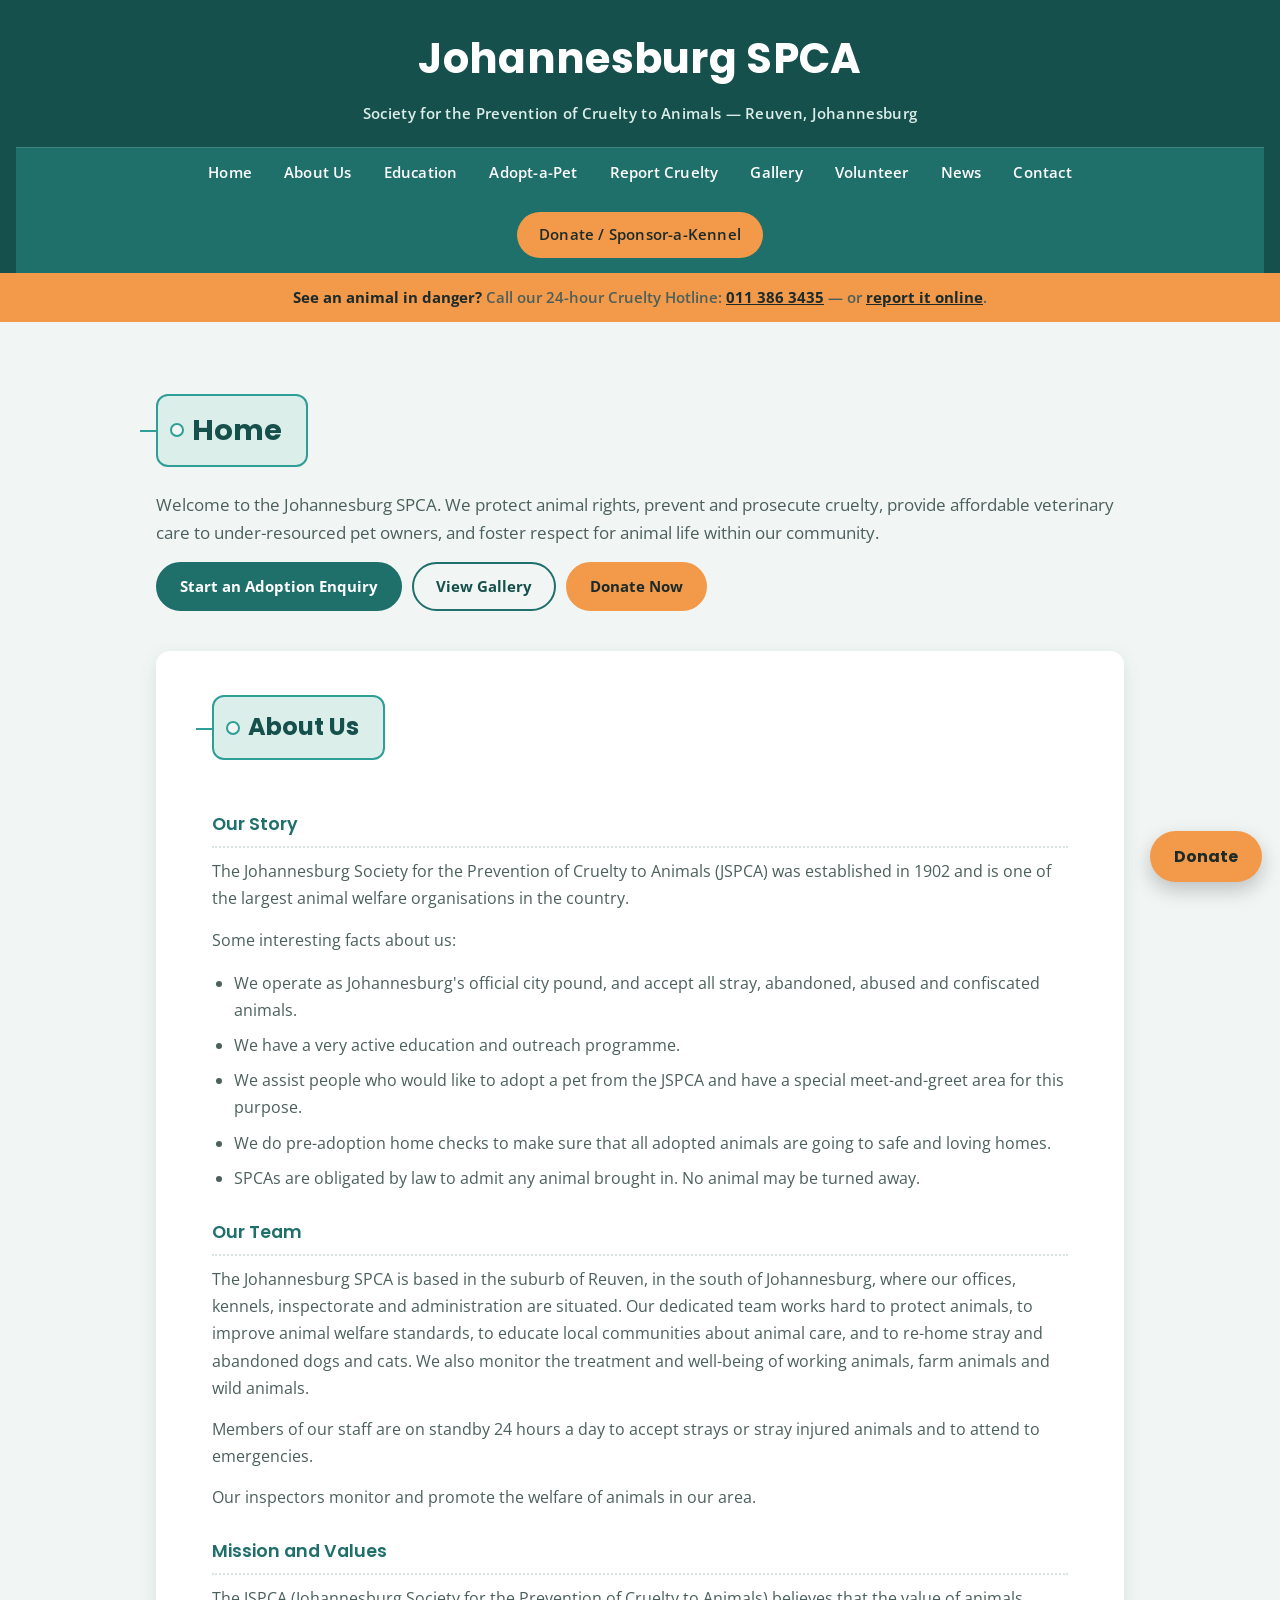
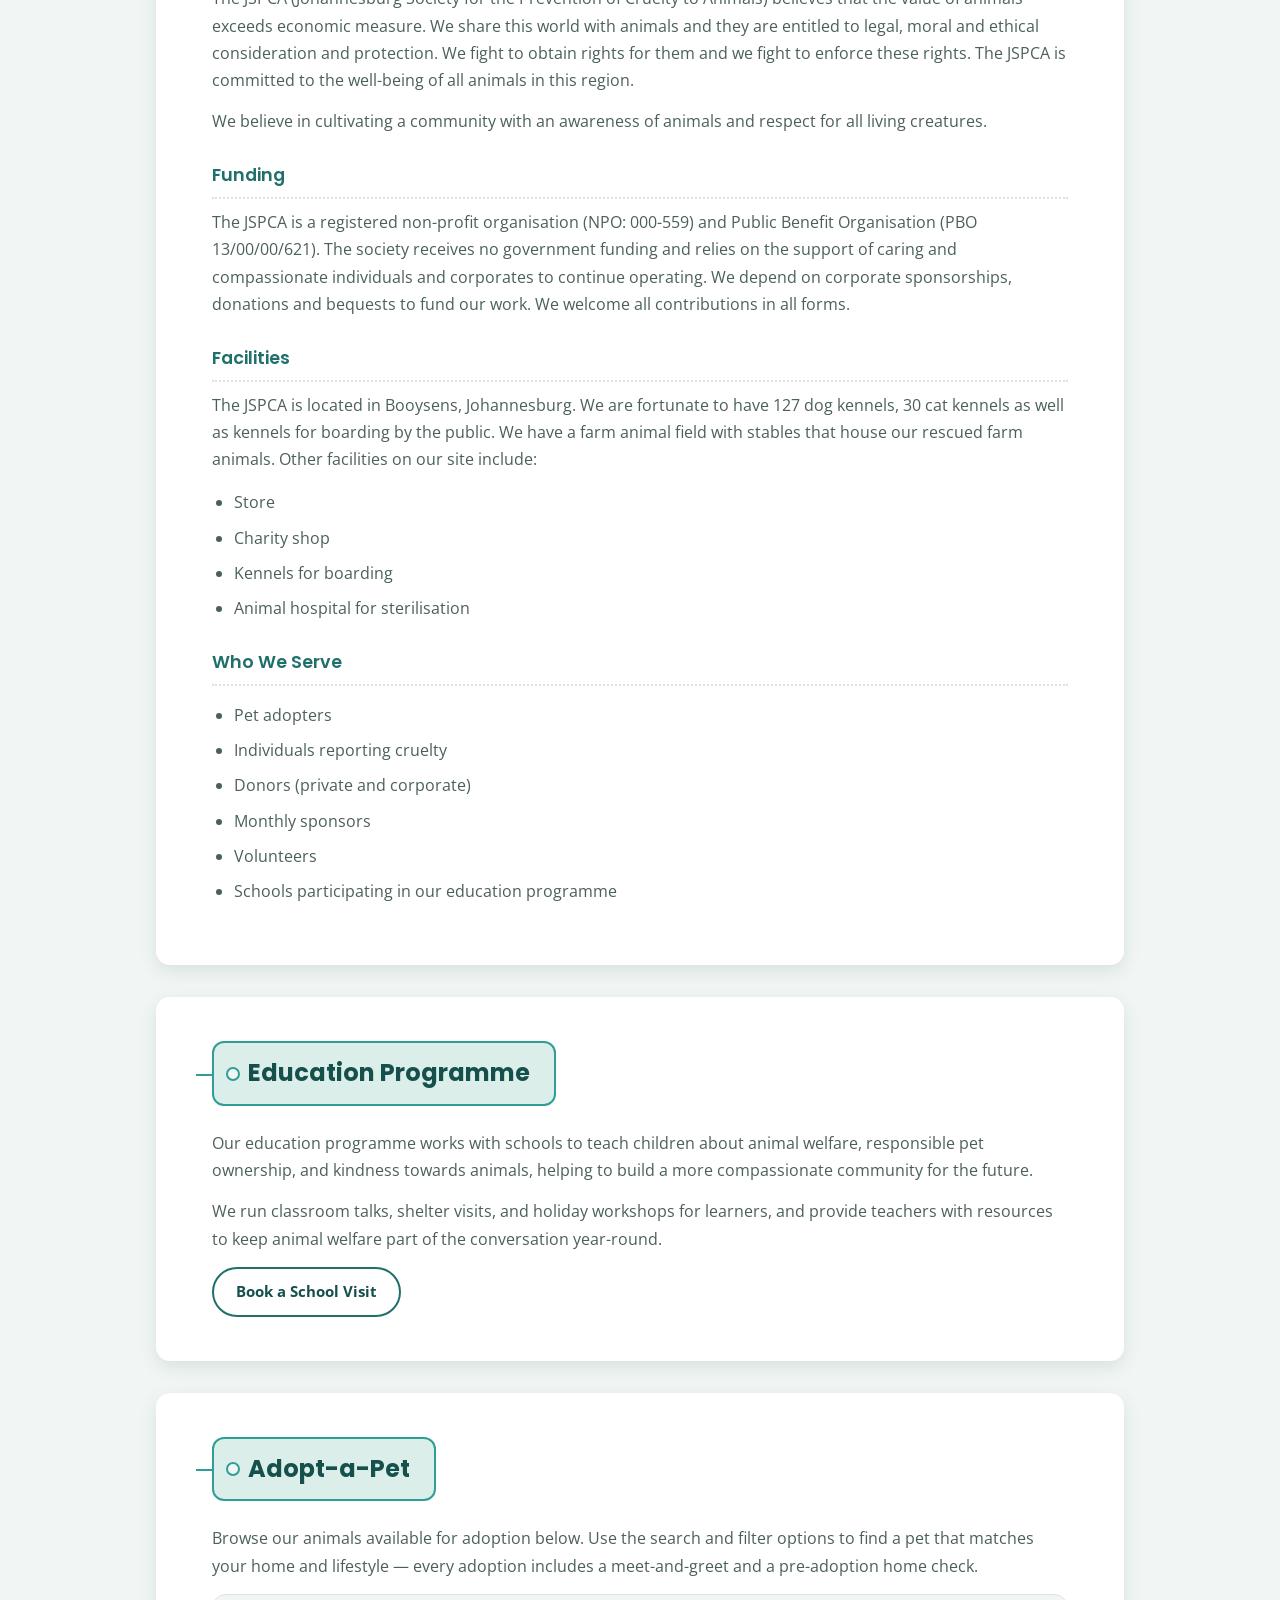
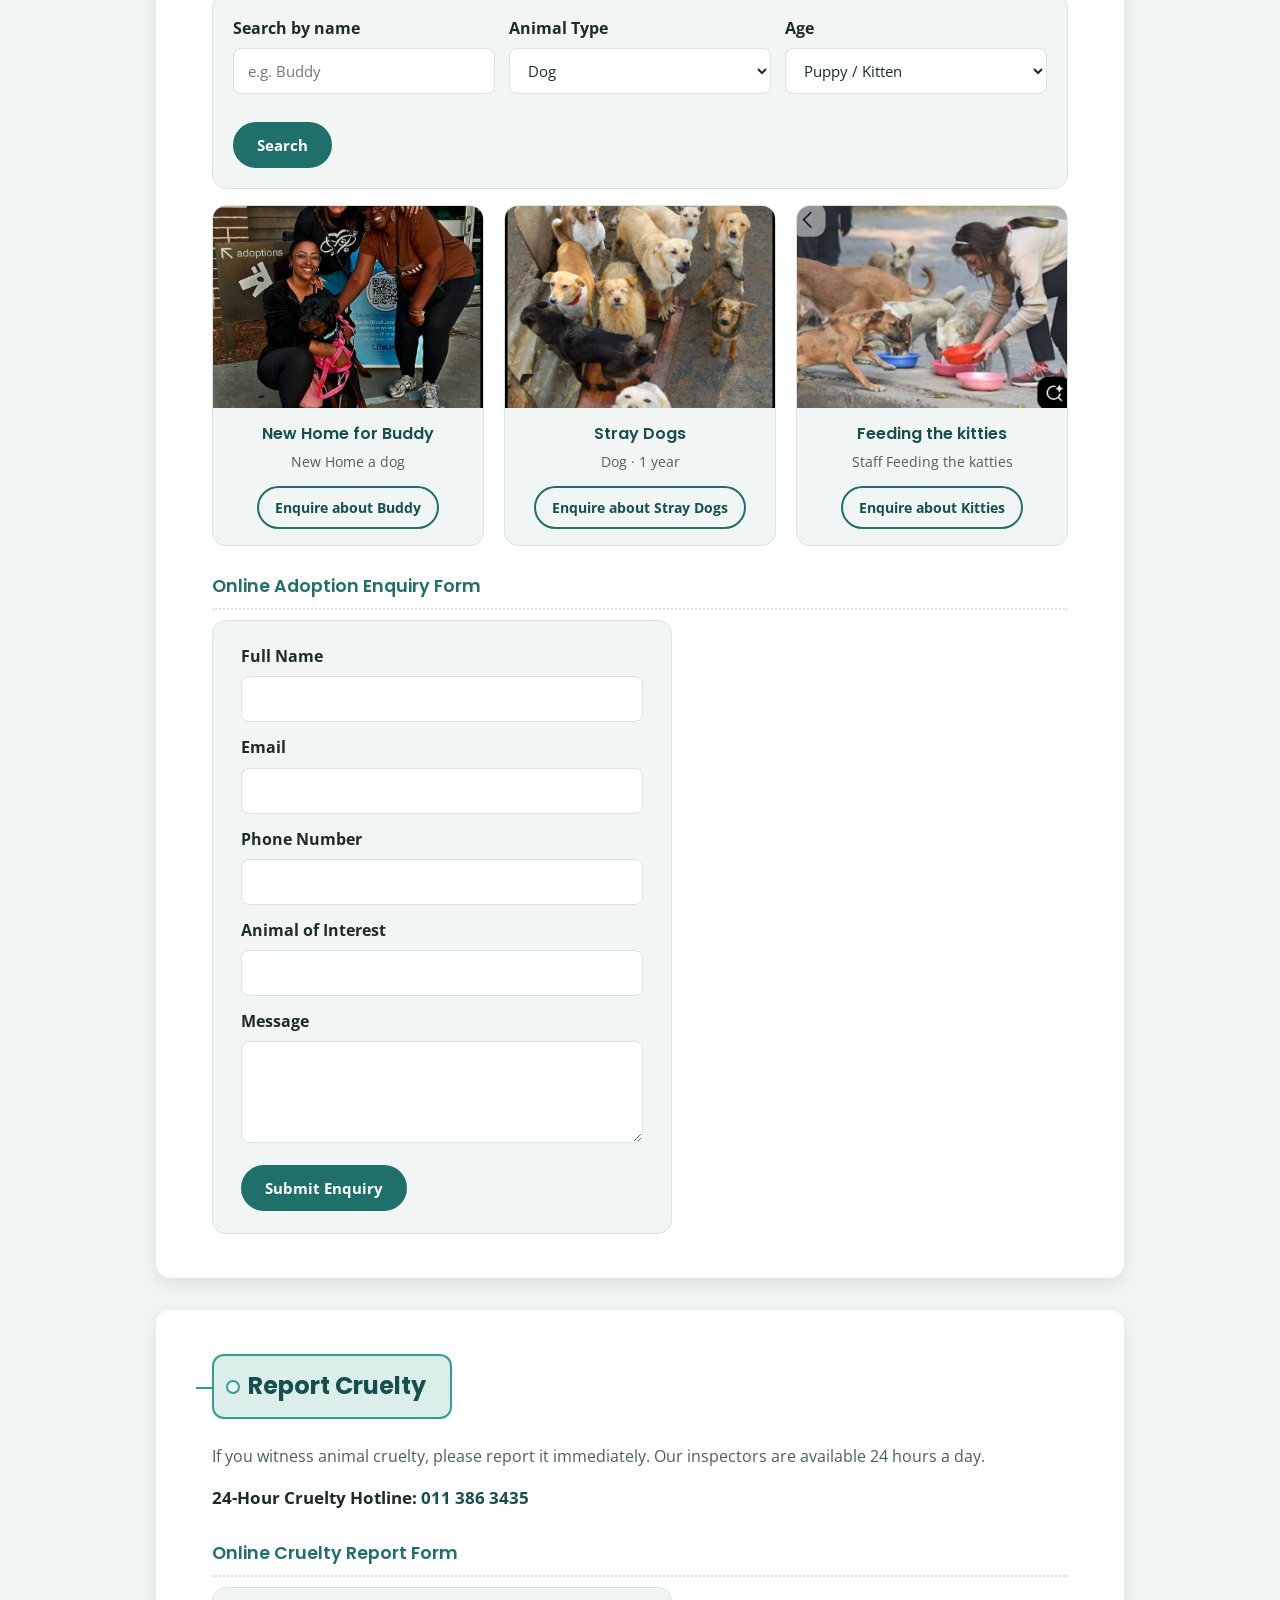
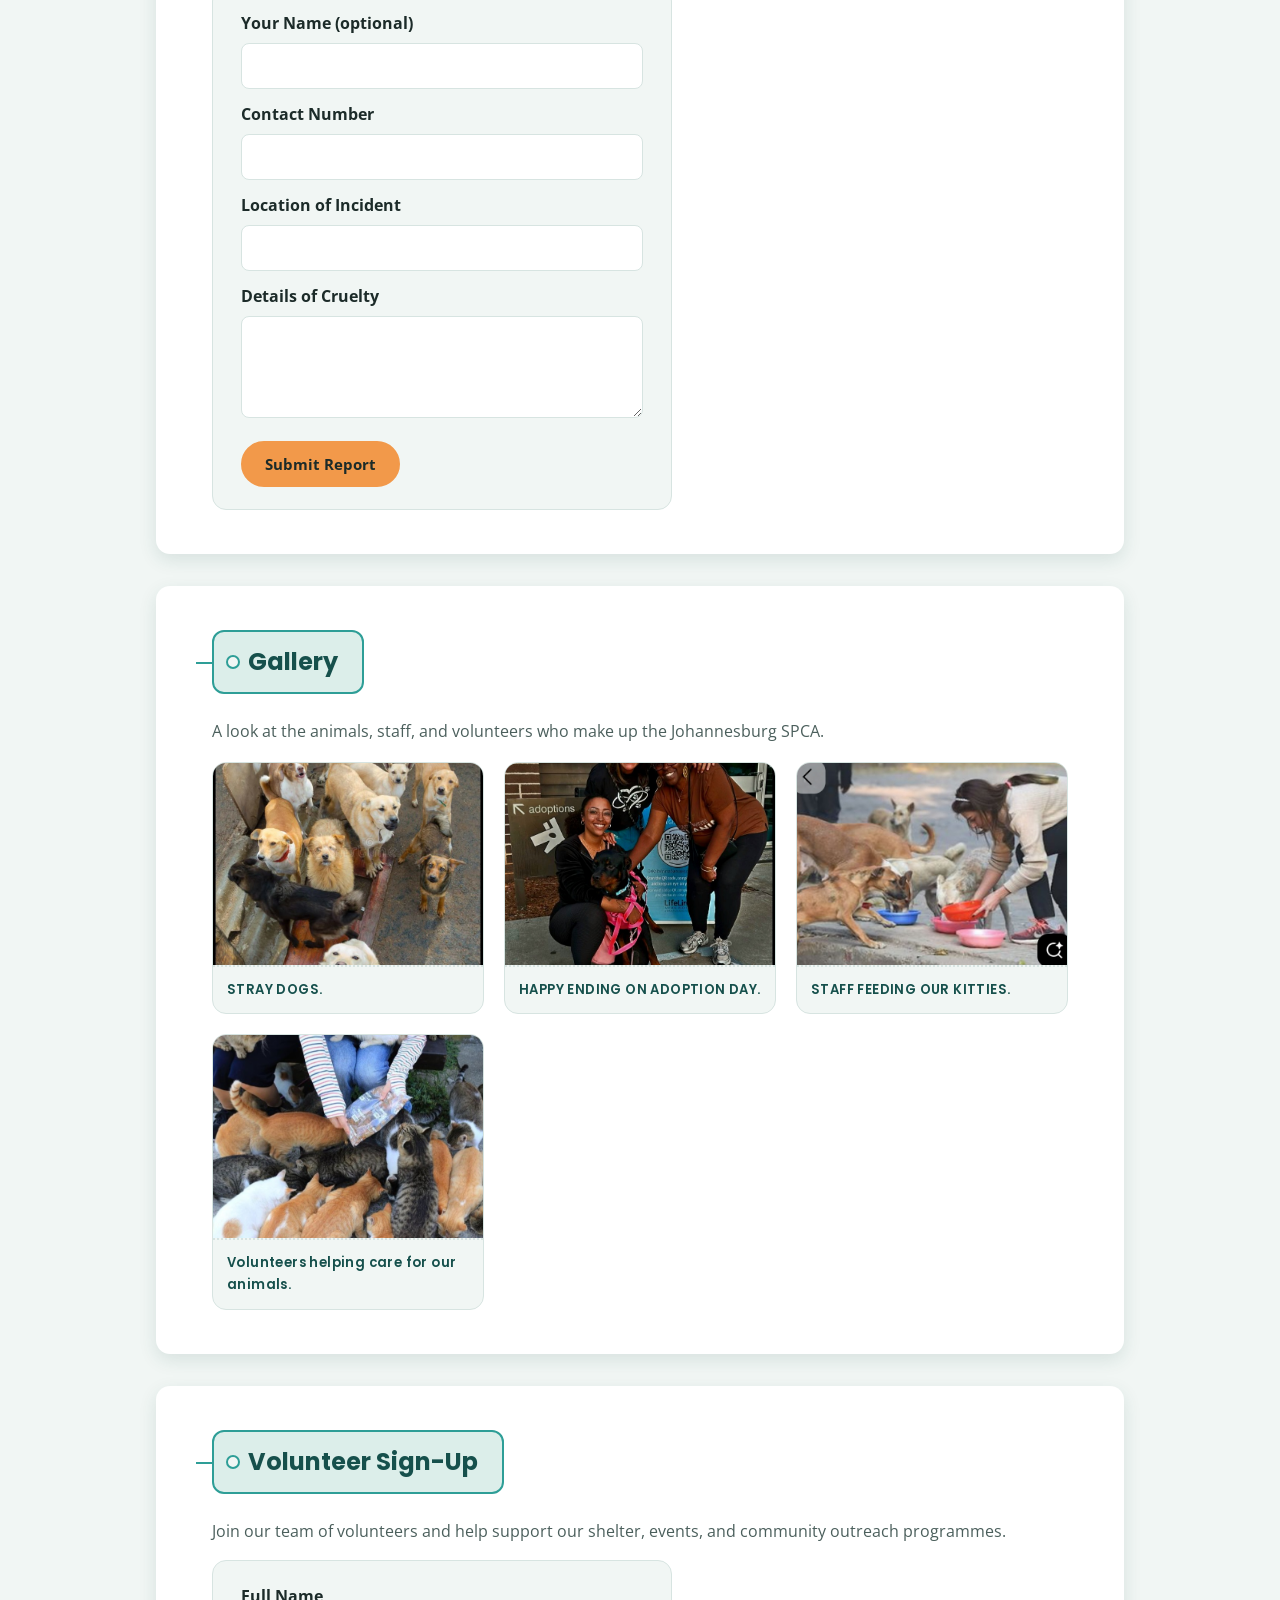
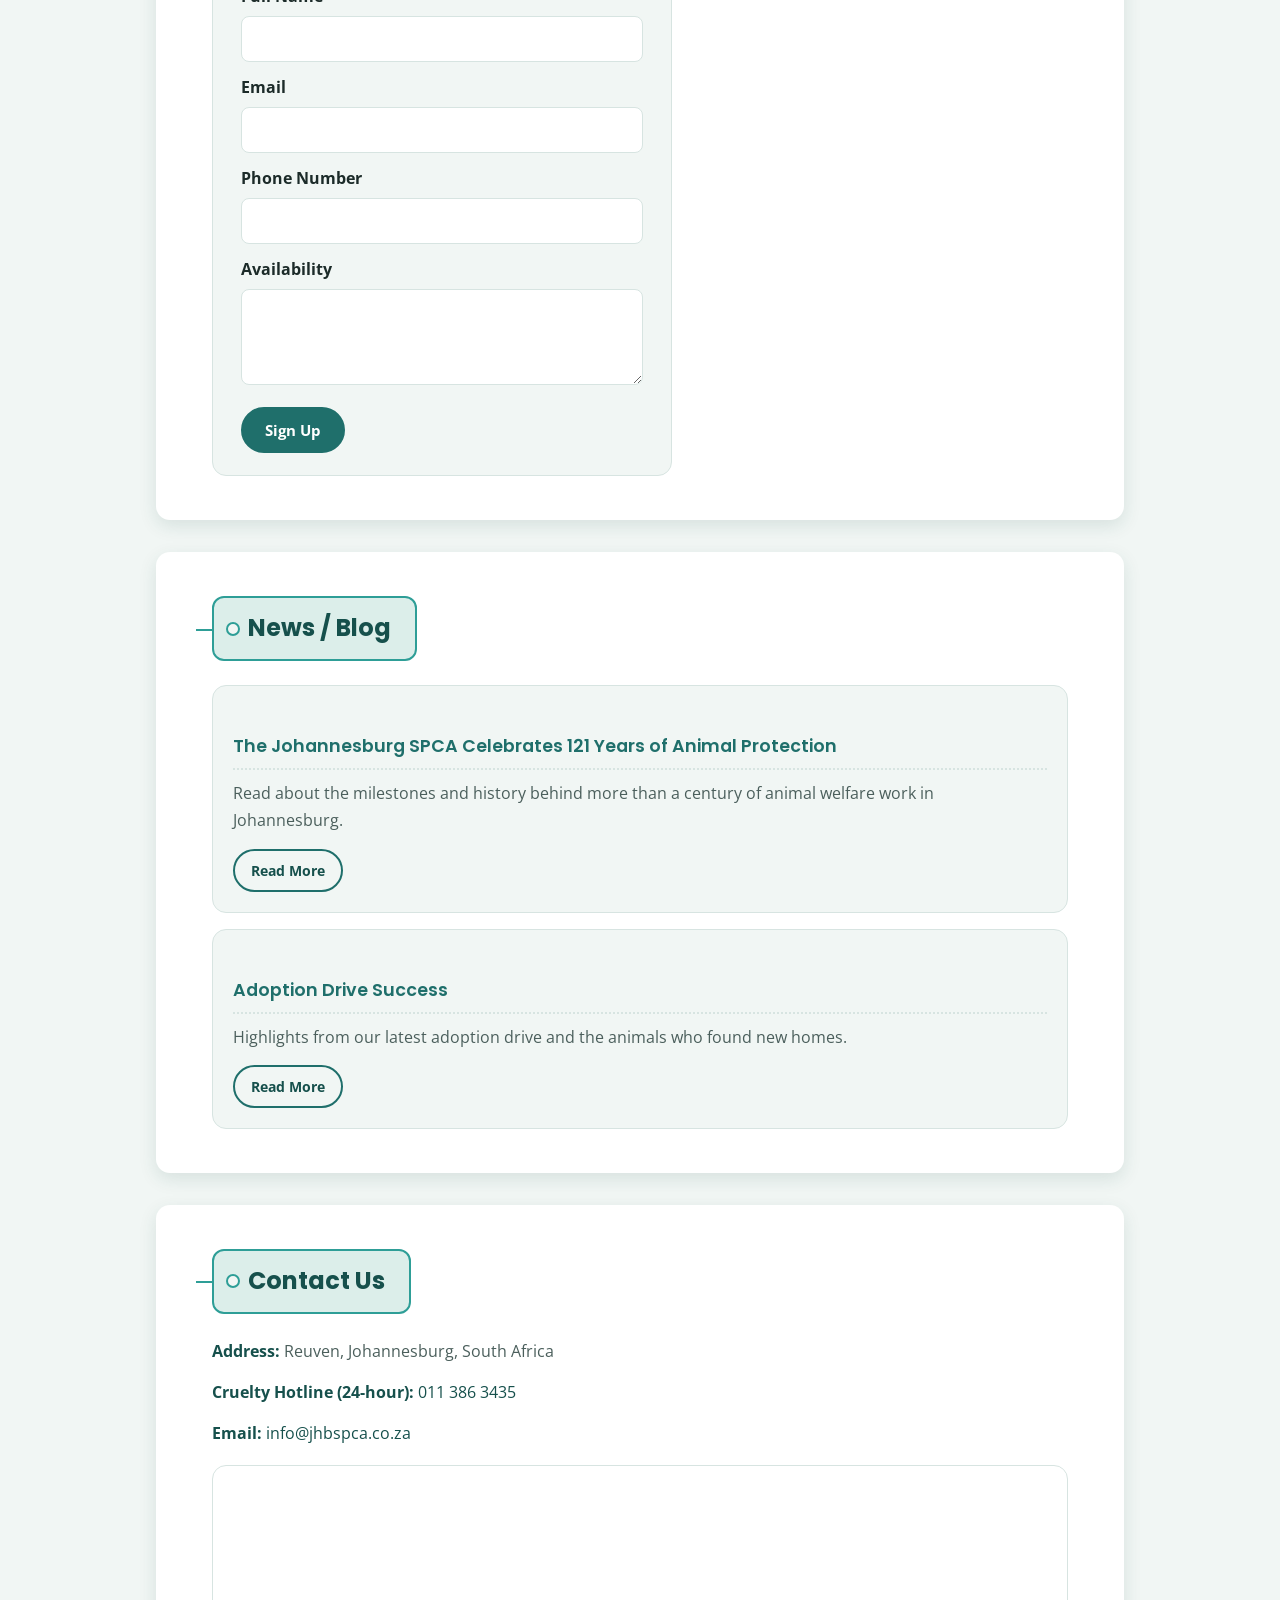
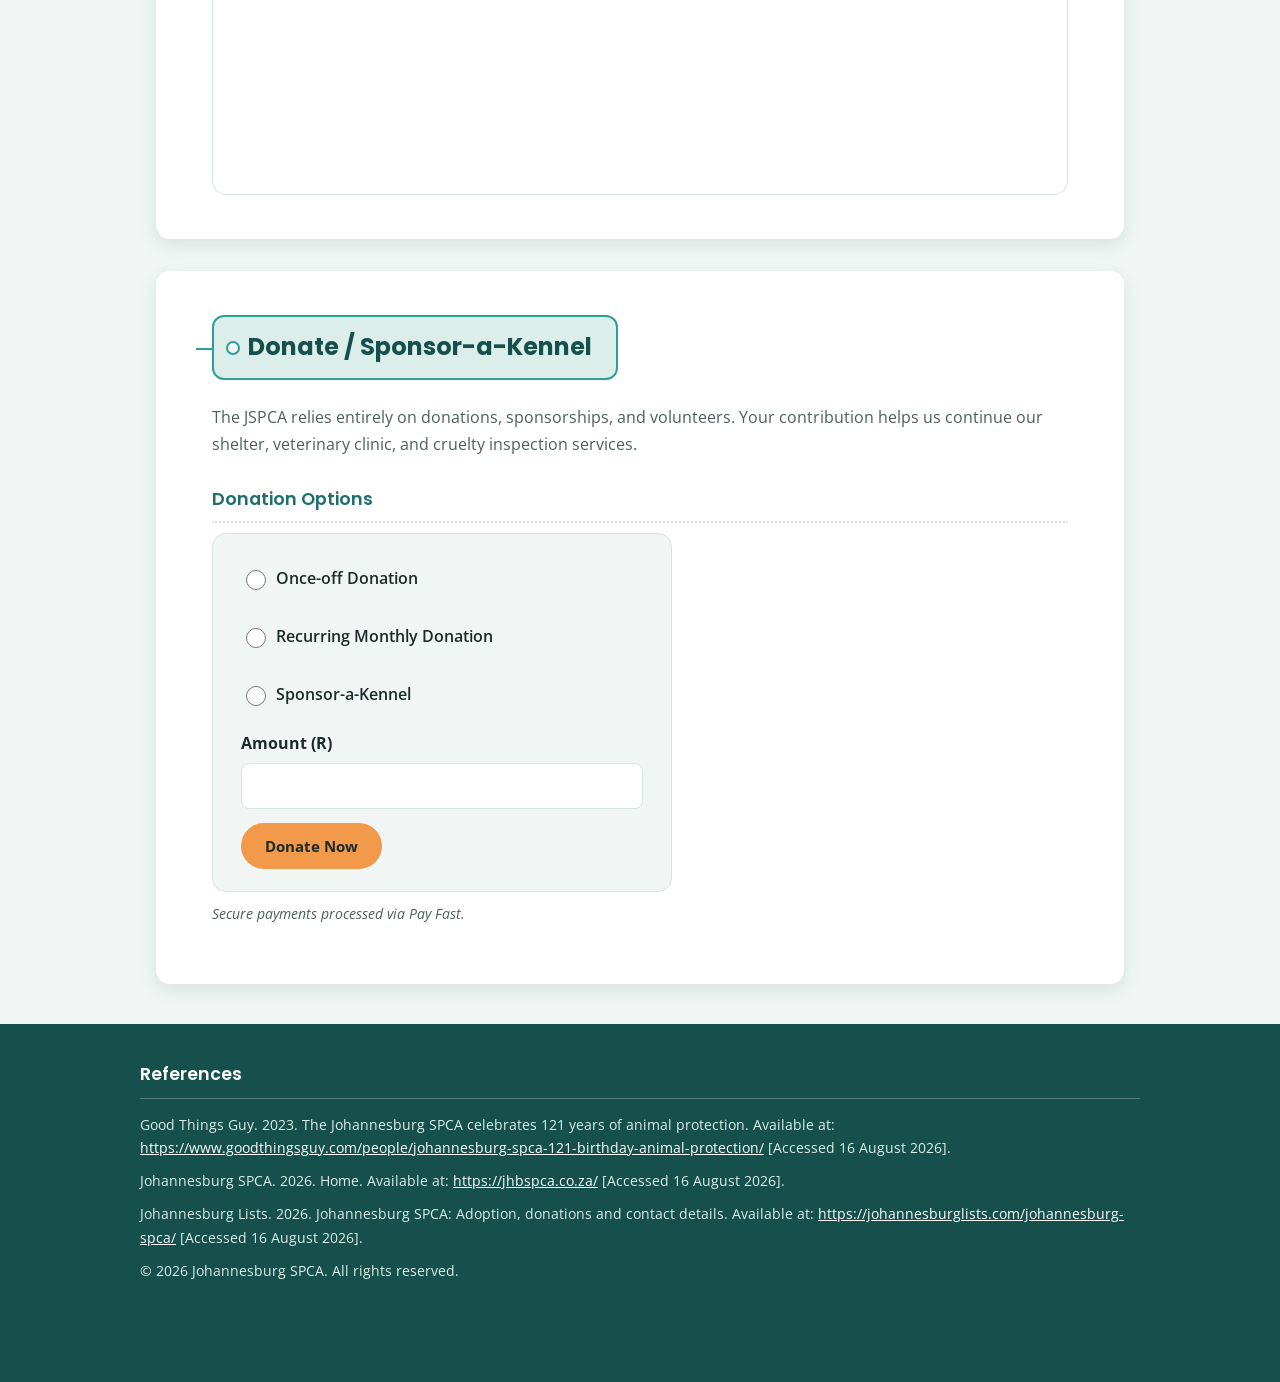
==== index.html @ aca7f090 "Initial commit" ====
<!DOCTYPE html>
<html lang="en">
<head>
<meta charset="UTF-8">
<meta name="viewport" content="width=device-width, initial-scale=1.0">
<link rel="stylesheet" href="style.css">
<title>Johannesburg SPCA</title>
</head>
<body>

<header>
<h1>Johannesburg SPCA</h1>
<p>Society for the Prevention of Cruelty to Animals — Reuven, Johannesburg</p>
<nav>
<ul>
<li><a href="#home">Home</a></li>
<li><a href="#about">About Us</a></li>
<li><a href="#education">Education</a></li>
<li><a href="#adopt">Adopt-a-Pet</a></li>
<li><a href="#cruelty">Report Cruelty</a></li>
<li><a href="#gallery">Gallery</a></li>
<li><a href="#volunteer">Volunteer</a></li>
<li><a href="#news">News</a></li>
<li><a href="#contact">Contact</a></li>
<li><a href="#donate">Donate / Sponsor-a-Kennel</a></li>
</ul>
</nav>
</header>

<!-- Cruelty report is kept visible above the fold, per the design brief -->
 
<div class="cruelty-banner">
<p><strong>See an animal in danger?</strong> Call our 24-hour Cruelty Hotline:
<a href="tel:0113863435">011 386 3435</a> — or <a href="#cruelty">report it online</a>.</p>
</div>

<main>

<section id="home">
<h2>Home</h2>
<p>Welcome to the Johannesburg SPCA. We protect animal rights, prevent and prosecute cruelty,
provide affordable veterinary care to under-resourced pet owners, and foster respect for
animal life within our community.</p>
<div class="button-row">
<a class="btn btn-primary" href="#adopt-form">Start an Adoption Enquiry</a>
<a class="btn" href="#gallery">View Gallery</a>
<a class="btn btn-orange" href="#donate">Donate Now</a>
</div>
</section>

<section id="about">
<h2>About Us</h2>

<h3>Our Story</h3>
<p>The Johannesburg Society for the Prevention of Cruelty to Animals (JSPCA) was established
in 1902 and is one of the largest animal welfare organisations in the country.</p>

<p>Some interesting facts about us:</p>
<ul>
<li>We operate as Johannesburg's official city pound, and accept all stray, abandoned,
abused and confiscated animals.</li>
<li>We have a very active education and outreach programme.</li>
<li>We assist people who would like to adopt a pet from the JSPCA and have a special
meet-and-greet area for this purpose.</li>
<li>We do pre-adoption home checks to make sure that all adopted animals are going to
safe and loving homes.</li>
<li>SPCAs are obligated by law to admit any animal brought in. No animal may be turned away.</li>
</ul>

<h3>Our Team</h3>
<p>The Johannesburg SPCA is based in the suburb of Reuven, in the south of Johannesburg,
where our offices, kennels, inspectorate and administration are situated. Our dedicated
team works hard to protect animals, to improve animal welfare standards, to educate local
communities about animal care, and to re-home stray and abandoned dogs and cats. We also
monitor the treatment and well-being of working animals, farm animals and wild animals.</p>

<p>Members of our staff are on standby 24 hours a day to accept strays or stray injured
animals and to attend to emergencies.</p>

<p>Our inspectors monitor and promote the welfare of animals in our area.</p>

<h3>Mission and Values</h3>
<p>The JSPCA (Johannesburg Society for the Prevention of Cruelty to Animals) believes that
the value of animals exceeds economic measure. We share this world with animals and they
are entitled to legal, moral and ethical consideration and protection. We fight to obtain
rights for them and we fight to enforce these rights. The JSPCA is committed to the
well-being of all animals in this region.</p>

<p>We believe in cultivating a community with an awareness of animals and respect for all
living creatures.</p>

<h3>Funding</h3>
<p>The JSPCA is a registered non-profit organisation (NPO: 000-559) and Public Benefit
Organisation (PBO 13/00/00/621). The society receives no government funding and relies on
the support of caring and compassionate individuals and corporates to continue operating.
We depend on corporate sponsorships, donations and bequests to fund our work. We welcome
all contributions in all forms.</p>

<h3>Facilities</h3>
<p>The JSPCA is located in Booysens, Johannesburg. We are fortunate to have 127 dog kennels,
30 cat kennels as well as kennels for boarding by the public. We have a farm animal field
with stables that house our rescued farm animals. Other facilities on our site include:</p>
<ul>
<li>Store</li>
<li>Charity shop</li>
<li>Kennels for boarding</li>
<li>Animal hospital for sterilisation</li>
</ul>

<h3>Who We Serve</h3>
<ul>
<li>Pet adopters</li>
<li>Individuals reporting cruelty</li>
<li>Donors (private and corporate)</li>
<li>Monthly sponsors</li>
<li>Volunteers</li>
<li>Schools participating in our education programme</li>
</ul>
</section>

<section id="education">
<h2>Education Programme</h2>
<p>Our education programme works with schools to teach children about animal welfare,
responsible pet ownership, and kindness towards animals, helping to build a more
compassionate community for the future.</p>
<p>We run classroom talks, shelter visits, and holiday workshops for learners, and provide
teachers with resources to keep animal welfare part of the conversation year-round.</p>
<a class="btn" href="#contact">Book a School Visit</a>
</section>

<section id="adopt">
<h2>Adopt-a-Pet</h2>
<p>Browse our animals available for adoption below. Use the search and filter options to
find a pet that matches your home and lifestyle — every adoption includes a meet-and-greet
and a pre-adoption home check.</p>

<form class="filter-form">
<div class="field-row">
<div>
<label for="search">Search by name</label>
<input type="text" id="search" name="search" placeholder="e.g. Buddy">
</div>
<div>
<label for="type">Animal Type</label>
<select id="type" name="type">
<option value="dog">Dog</option>
<option value="cat">Cat</option>
<option value="other">Other</option>
</select>
</div>
<div>
<label for="age">Age</label>
<select id="age" name="age">
<option value="puppy_kitten">Puppy / Kitten</option>
<option value="young">Young</option>
<option value="adult">Adult</option>
<option value="senior">Senior</option>
</select>
</div>
</div>
<button type="submit" class="btn btn-primary">Search</button>
</form>

<div class="adopt-grid">
<div class="adopt-card">
<img src="JOHANNESBURG SPCA/gallery-2.jpg" alt="Buddy, a dog available for adoption" loading="lazy">
<h4>New Home for Buddy</h4>
<p>New Home a dog</p>
<a class="btn btn-small" href="#adopt-form">Enquire about Buddy</a>
</div>
<div class="adopt-card">
<img src="JOHANNESBURG SPCA/gallery-1.jpg" alt="Whiskers, a cat available for adoption" loading="lazy">
<h4>Stray Dogs</h4>
<p>Dog · 1 year</p>
<a class="btn btn-small" href="#adopt-form">Enquire about Stray Dogs</a>
</div>
<div class="adopt-card">
<img src="JOHANNESBURG SPCA/gallery-3.jpg" alt="Rex, a dog available for adoption" loading="lazy">
<h4>Feeding the kitties</h4>
<p>Staff Feeding the katties</p>
<a class="btn btn-small" href="#adopt-form">Enquire about Kitties</a>
</div>
</div>

<h3 id="adopt-form">Online Adoption Enquiry Form</h3>
<form>
<label for="fullname">Full Name</label>
<input type="text" id="fullname" name="fullname">

<label for="email">Email</label>
<input type="email" id="email" name="email">

<label for="phone">Phone Number</label>
<input type="tel" id="phone" name="phone">

<label for="animal">Animal of Interest</label>
<input type="text" id="animal" name="animal">

<label for="message">Message</label>
<textarea id="message" name="message" rows="4"></textarea>

<button type="submit" class="btn btn-primary">Submit Enquiry</button>
</form>
</section>

<section id="cruelty">
<h2>Report Cruelty</h2>
<p>If you witness animal cruelty, please report it immediately. Our inspectors are
available 24 hours a day.</p>
<p class="hotline"><strong>24-Hour Cruelty Hotline:</strong> <a href="tel:0113863435">011 386 3435</a></p>

<h3>Online Cruelty Report Form</h3>
<form>
<label for="rname">Your Name (optional)</label>
<input type="text" id="rname" name="rname">

<label for="rcontact">Contact Number</label>
<input type="tel" id="rcontact" name="rcontact">

<label for="rlocation">Location of Incident</label>
<input type="text" id="rlocation" name="rlocation">

<label for="rdetails">Details of Cruelty</label>
<textarea id="rdetails" name="rdetails" rows="4"></textarea>

<button type="submit" class="btn btn-orange">Submit Report</button>
</form>
</section>

<section id="gallery">
<h2>Gallery</h2>
<p>A look at the animals, staff, and volunteers who make up the Johannesburg SPCA.</p>

<div class="gallery-grid">
<figure>
<img src="JOHANNESBURG SPCA/gallery-1.jpg" alt="Dog resting in a JSPCA kennel" loading="lazy">
<figcaption>STRAY DOGS.</figcaption>
</figure>

<figure>
<img src="JOHANNESBURG SPCA/gallery-2.jpg" alt="Cat being examined by a JSPCA veterinarian" loading="lazy">
<figcaption>HAPPY ENDING ON ADOPTION DAY.</figcaption>
</figure>

<figure>
<img src="JOHANNESBURG SPCA/gallery-3.jpg" alt="JSPCA inspector on a cruelty response call" loading="lazy">
<figcaption>STAFF FEEDING OUR KITTIES.</figcaption>
</figure>

<figure>
<img src="JOHANNESBURG SPCA/gallery-4.jpg" alt="Volunteers feeding animals at the shelter" loading="lazy">
<figcaption>Volunteers helping care for our animals.</figcaption>
</figure>
</div>
</section>

<section id="volunteer">
<h2>Volunteer Sign-Up</h2>
<p>Join our team of volunteers and help support our shelter, events, and community
outreach programmes.</p>
<form>
<label for="vname">Full Name</label>
<input type="text" id="vname" name="vname">

<label for="vemail">Email</label>
<input type="email" id="vemail" name="vemail">

<label for="vphone">Phone Number</label>
<input type="tel" id="vphone" name="vphone">

<label for="vavailability">Availability</label>
<textarea id="vavailability" name="vavailability" rows="3"></textarea>

<button type="submit" class="btn btn-primary">Sign Up</button>
</form>
</section>

<section id="news">
<h2>News / Blog</h2>
<article class="news-card">
<h3>The Johannesburg SPCA Celebrates 121 Years of Animal Protection</h3>
<p>Read about the milestones and history behind more than a century of animal
welfare work in Johannesburg.</p>
<a class="btn btn-small" href="#">Read More</a>
</article>
<article class="news-card">
<h3>Adoption Drive Success</h3>
<p>Highlights from our latest adoption drive and the animals who found new homes.</p>
<a class="btn btn-small" href="#">Read More</a>
</article>
</section>

<section id="contact">
<h2>Contact Us</h2>
<p><strong>Address:</strong> Reuven, Johannesburg, South Africa</p>
<p><strong>Cruelty Hotline (24-hour):</strong> <a href="tel:0113863435">011 386 3435</a></p>
<p><strong>Email:</strong> <a href="mailto:info@jhbspca.co.za">info@jhbspca.co.za</a></p>

<div class="map-wrap">
<iframe
src="https://www.google.com/maps?q=Johannesburg+SPCA,+Reuven,+Johannesburg&output=embed"
width="100%"
height="320"
style="border:0"
allowfullscreen
loading="lazy">
</iframe>
</div>
</section>

<section id="donate">
<h2>Donate / Sponsor-a-Kennel</h2>
<p>The JSPCA relies entirely on donations, sponsorships, and volunteers. Your
contribution helps us continue our shelter, veterinary clinic, and cruelty
inspection services.</p>

<h3>Donation Options</h3>
<form>
<label class="radio-label">
<input type="radio" name="donationtype" value="once-off"> Once-off Donation
</label>
<label class="radio-label">
<input type="radio" name="donationtype" value="recurring"> Recurring Monthly Donation
</label>
<label class="radio-label">
<input type="radio" name="donationtype" value="sponsor-kennel"> Sponsor-a-Kennel
</label>

<label for="amount">Amount (R)</label>
<input type="number" id="amount" name="amount">

<button type="submit" class="btn btn-orange">Donate Now</button>
</form>
<p><em>Secure payments processed via Pay Fast.</em></p>
</section>

</main>

<!-- Sticky floating donate button, always reachable while scrolling -->

<a href="#donate" class="donate-float">Donate</a>

<footer>
<h3>References</h3>
<p>Good Things Guy. 2023. The Johannesburg SPCA celebrates 121 years of animal protection.
Available at:
<a href="https://www.goodthingsguy.com/people/johannesburg-spca-121-birthday-animal-protection/">
https://www.goodthingsguy.com/people/johannesburg-spca-121-birthday-animal-protection/</a>
[Accessed 16 August 2026].</p>

<p>Johannesburg SPCA. 2026. Home. Available at:
<a href="https://jhbspca.co.za/">https://jhbspca.co.za/</a>
[Accessed 16 August 2026].</p>

<p>Johannesburg Lists. 2026. Johannesburg SPCA: Adoption, donations and contact details.
Available at:
<a href="https://johannesburglists.com/johannesburg-spca/">
https://johannesburglists.com/johannesburg-spca/</a>
[Accessed 16 August 2026].</p>

<p>&copy; 2026 Johannesburg SPCA. All rights reserved.</p>
</footer>

</body>
</html>
---- style.css ----
/* ==========================================================================
   Johannesburg SPCA — Stylesheet (v2)
   Brief alignment:
     Colour   — teal/turquoise for trust & calm, soft orange for urgent actions
     Type     — rounded sans-serif (Poppins) headings, clear sans-serif (Open Sans) body
     Layout   — card-based, mobile-first grid, sticky donate button, ample white space
     UX       — large tap targets, cruelty report visible above the fold,
                short path from Home to the adoption enquiry form
   Signature — section headers styled as hanging kennel ID tags
   ========================================================================== */

@import url('https://fonts.googleapis.com/css2?family=Poppins:wght@500;600;700&family=Open+Sans:wght@400;600;700&display=swap');

:root {
  --teal-deep:   #16504C;
  --teal:        #1F6F6B;
  --turquoise:   #2E9E97;
  --teal-tint:   #DCEEEA;
  --mint-bg:     #F1F6F4;
  --card:        #FFFFFF;
  --orange:      #F2994A;
  --orange-dark: #D9782E;
  --ink:         #1C2B29;
  --ink-soft:    #4B5F5C;
  --line:        #D7E4E1;

  --font-display: 'Poppins', 'Segoe UI', sans-serif;
  --font-body:    'Open Sans', 'Segoe UI', sans-serif;

  --radius: 14px;
  --shadow: 0 6px 18px rgba(22, 80, 76, 0.12);
  --tap: 46px; /* minimum comfortable tap target */
}

/* ---------- Reset ---------- */

* { box-sizing: border-box; }
html { scroll-behavior: smooth; }
body {
  margin: 0;
  background: var(--mint-bg);
  color: var(--ink);
  font-family: var(--font-body);
  font-size: 16px;
  line-height: 1.7;
}
img { max-width: 100%; display: block; }
a { color: var(--teal-deep); text-decoration: none; }
a:hover { text-decoration: underline; }
hr { display: none; }

:focus-visible {
  outline: 3px solid var(--orange);
  outline-offset: 2px;
}

@media (prefers-reduced-motion: reduce) {
  html { scroll-behavior: auto; }
  * { animation: none !important; transition: none !important; }
}

/* ---------- Layout shell (mobile-first) ---------- */

main {
  max-width: 1000px;
  margin: 0 auto;
  padding: 0 16px;
}

section {
  background: var(--card);
  border-radius: var(--radius);
  box-shadow: var(--shadow);
  padding: 36px 20px;
  margin: 24px 0;
}

@media (min-width: 640px) {
  section { padding: 44px clamp(24px, 5vw, 56px); margin: 32px 0; }
}

#home { background: transparent; box-shadow: none; padding: 40px 0 8px; }

/* ---------- Header & sticky nav ---------- */

header {
  background: var(--teal-deep);
  color: #fff;
  padding: 24px 16px 0;
  text-align: center;
}
header h1 {
  font-family: var(--font-display);
  font-weight: 700;
  font-size: clamp(1.6rem, 5vw, 2.6rem);
  margin: 0 0 6px;
  letter-spacing: 0.3px;
}
header > p {
  margin: 0 0 20px;
  color: var(--teal-tint);
  font-weight: 600;
  letter-spacing: 0.3px;
  font-size: 0.95rem;
}

nav {
  position: sticky;
  top: 0;
  z-index: 30;
  background: var(--teal);
  border-top: 1px solid rgba(255,255,255,0.15);
}
nav ul {
  list-style: none;
  margin: 0 auto;
  padding: 0;
  max-width: 1100px;
  display: flex;
  flex-wrap: wrap;
  justify-content: center;
}
nav a {
  display: flex;
  align-items: center;
  min-height: var(--tap);
  color: #fff;
  padding: 12px 16px;
  font-weight: 600;
  font-size: 0.92rem;
  letter-spacing: 0.2px;
}
nav a:hover { background: rgba(255,255,255,0.12); text-decoration: none; }

/* pull Donate out as the sticky call-to-action in the nav */

nav a[href="#donate"] {
  background: var(--orange);
  color: var(--ink);
  border-radius: 999px;
  margin: 7px 6px;
  padding: 10px 22px;
}
nav a[href="#donate"]:hover { background: var(--orange-dark); }

/* ---------- Cruelty banner — kept above the fold ---------- */

.cruelty-banner {
  background: var(--orange);
  color: var(--ink);
  text-align: center;
  padding: 12px 16px;
}
.cruelty-banner p { margin: 0; font-weight: 600; font-size: 0.92rem; }
.cruelty-banner a { color: var(--ink); text-decoration: underline; font-weight: 700; }

/* ---------- Kennel-tag section headers (signature element) ---------- */

h2 {
  font-family: var(--font-display);
  font-weight: 700;
  font-size: 1.5rem;
  color: var(--teal-deep);
  position: relative;
  display: inline-block;
  background: var(--teal-tint);
  border: 2px solid var(--turquoise);
  border-radius: 12px;
  padding: 10px 24px 10px 34px;
  margin: 0 0 24px;
}
h2::before {
  content: "";
  position: absolute;
  left: 12px;
  top: 50%;
  transform: translateY(-50%);
  width: 10px;
  height: 10px;
  border-radius: 50%;
  background: var(--mint-bg);
  border: 2px solid var(--turquoise);
}
h2::after {
  content: "";
  position: absolute;
  left: -18px;
  top: 50%;
  width: 18px;
  height: 2px;
  background: var(--turquoise);
}

h3 {
  font-family: var(--font-display);
  font-weight: 600;
  font-size: 1.1rem;
  color: var(--teal);
  margin: 26px 0 10px;
  padding-bottom: 6px;
  border-bottom: 2px dotted var(--line);
}
h4 {
  font-family: var(--font-display);
  font-weight: 600;
  font-size: 1rem;
  color: var(--teal-deep);
  margin: 12px 0 2px;
}

p { color: var(--ink-soft); margin: 0 0 14px; }
strong { color: var(--ink); }
ul { padding-left: 22px; }
li { margin-bottom: 8px; color: var(--ink-soft); }

/* ---------- Buttons (large tap targets throughout) ---------- */

.btn {
  display: inline-flex;
  align-items: center;
  justify-content: center;
  min-height: var(--tap);
  padding: 10px 22px;
  border: 2px solid var(--teal);
  border-radius: 999px;
  font-family: var(--font-body);
  font-weight: 700;
  font-size: 0.95rem;
  color: var(--teal-deep);
  background: transparent;
  cursor: pointer;
}
.btn:hover { background: var(--teal); color: #fff; text-decoration: none; }
.btn-primary { background: var(--teal); color: #fff; }
.btn-primary:hover { background: var(--teal-deep); }
.btn-orange { background: var(--orange); border-color: var(--orange); color: var(--ink); }
.btn-orange:hover { background: var(--orange-dark); border-color: var(--orange-dark); }
.btn-small { min-height: 40px; padding: 8px 16px; font-size: 0.85rem; }

.button-row { display: flex; flex-wrap: wrap; gap: 10px; margin-top: 8px; }

/* ---------- Home ---------- */

#home h2 { font-size: 1.8rem; }
#home p:first-of-type { font-size: 1.05rem; }

/* ---------- Card-based grids (Adopt / Gallery / News) ---------- */

.adopt-grid,
.gallery-grid {
  display: grid;
  grid-template-columns: 1fr;
  gap: 20px;
  margin-top: 16px;
}
@media (min-width: 560px) {
  .adopt-grid,
  .gallery-grid { grid-template-columns: repeat(auto-fit, minmax(220px, 1fr)); }
}

.adopt-card {
  background: var(--mint-bg);
  border: 1px solid var(--line);
  border-radius: var(--radius);
  overflow: hidden;
  padding-bottom: 16px;
  text-align: center;
}
.adopt-card img { width: 100%; aspect-ratio: 4 / 3; object-fit: cover; background: var(--teal-tint); }
.adopt-card p { margin: 0 0 12px; font-size: 0.9rem; }

.gallery-grid figure {
  margin: 0;
  background: var(--mint-bg);
  border: 1px solid var(--line);
  border-radius: var(--radius);
  overflow: hidden;
}
.gallery-grid img { width: 100%; aspect-ratio: 4 / 3; object-fit: cover; background: var(--teal-tint); }
.gallery-grid figcaption {
  padding: 12px 14px;
  font-family: var(--font-display);
  font-weight: 600;
  font-size: 0.82rem;
  letter-spacing: 0.4px;
  color: var(--teal-deep);
  border-top: 2px dotted var(--line);
}

.news-card {
  background: var(--mint-bg);
  border: 1px solid var(--line);
  border-radius: var(--radius);
  padding: 20px;
  margin-bottom: 16px;
}
.news-card:last-child { margin-bottom: 0; }

/* ---------- Filter form (Adopt-a-Pet search) ---------- */

.filter-form {
  background: var(--mint-bg);
  border: 1px solid var(--line);
  border-radius: var(--radius);
  padding: 20px;
  max-width: 100%;
}
.field-row {
  display: grid;
  grid-template-columns: 1fr;
  gap: 14px;
  margin-bottom: 14px;
}
@media (min-width: 640px) {
  .field-row { grid-template-columns: repeat(3, 1fr); }
}
.field-row label { display: block; font-weight: 700; margin-bottom: 6px; }

/* ---------- Forms (general) ---------- */

form:not(.filter-form) {
  background: var(--mint-bg);
  border: 1px solid var(--line);
  border-radius: var(--radius);
  padding: 22px clamp(16px, 4vw, 28px);
  margin-top: 8px;
  max-width: 460px;
}
form label {
  display: block;
  font-weight: 700;
  color: var(--ink);
  margin: 12px 0 6px;
}
form label:first-child { margin-top: 0; }
.radio-label { display: flex; align-items: center; min-height: var(--tap); font-weight: 600; }
.radio-label input[type="radio"] { accent-color: var(--teal); margin-right: 10px; width: 20px; height: 20px; }

input[type="text"],
input[type="email"],
input[type="tel"],
input[type="number"],
select,
textarea {
  width: 100%;
  min-height: var(--tap);
  padding: 10px 14px;
  border: 1px solid var(--line);
  border-radius: 8px;
  font-family: var(--font-body);
  font-size: 0.95rem;
  background: #fff;
  color: var(--ink);
}
textarea { min-height: 96px; }
input:focus, select:focus, textarea:focus { border-color: var(--turquoise); }

button[type="submit"] { margin-top: 14px; width: 100%; }
@media (min-width: 480px) { button[type="submit"] { width: auto; } }

.hotline { font-size: 1.05rem; }
.hotline a { font-weight: 700; }

#donate em { display: block; margin-top: 10px; color: var(--ink-soft); font-size: 0.9rem; }

/* ---------- Contact / map ---------- */

#contact p strong { color: var(--teal-deep); }
.map-wrap {
  margin-top: 18px;
  border-radius: var(--radius);
  overflow: hidden;
  border: 1px solid var(--line);
}

/* ---------- Sticky floating donate button ---------- */

.donate-float {
  position: fixed;
  right: 18px;
  bottom: 18px;
  z-index: 40;
  min-height: var(--tap);
  display: inline-flex;
  align-items: center;
  padding: 12px 24px;
  background: var(--orange);
  color: var(--ink);
  font-family: var(--font-display);
  font-weight: 700;
  border-radius: 999px;
  box-shadow: 0 8px 20px rgba(0,0,0,0.22);
}
.donate-float:hover { background: var(--orange-dark); text-decoration: none; }

/* ---------- Footer ---------- */

footer {
  background: var(--teal-deep);
  color: var(--teal-tint);
  padding: 36px 16px 90px; /* extra bottom padding so the floating button never overlaps text */
  margin-top: 40px;
}
footer h3 {
  font-family: var(--font-display);
  color: #fff;
  border-bottom: 1px solid rgba(255,255,255,0.25);
  padding-bottom: 8px;
  max-width: 1000px;
  margin: 0 auto 14px;
}
footer p {
  max-width: 1000px;
  margin: 0 auto 10px;
  font-size: 0.85rem;
  color: var(--teal-tint);
}
footer a { color: #fff; text-decoration: underline; }

/* ---------- Responsive tweaks ---------- */

@media (max-width: 560px) {
  nav ul { justify-content: flex-start; }
  h2 { font-size: 1.3rem; padding: 8px 18px 8px 30px; }
}
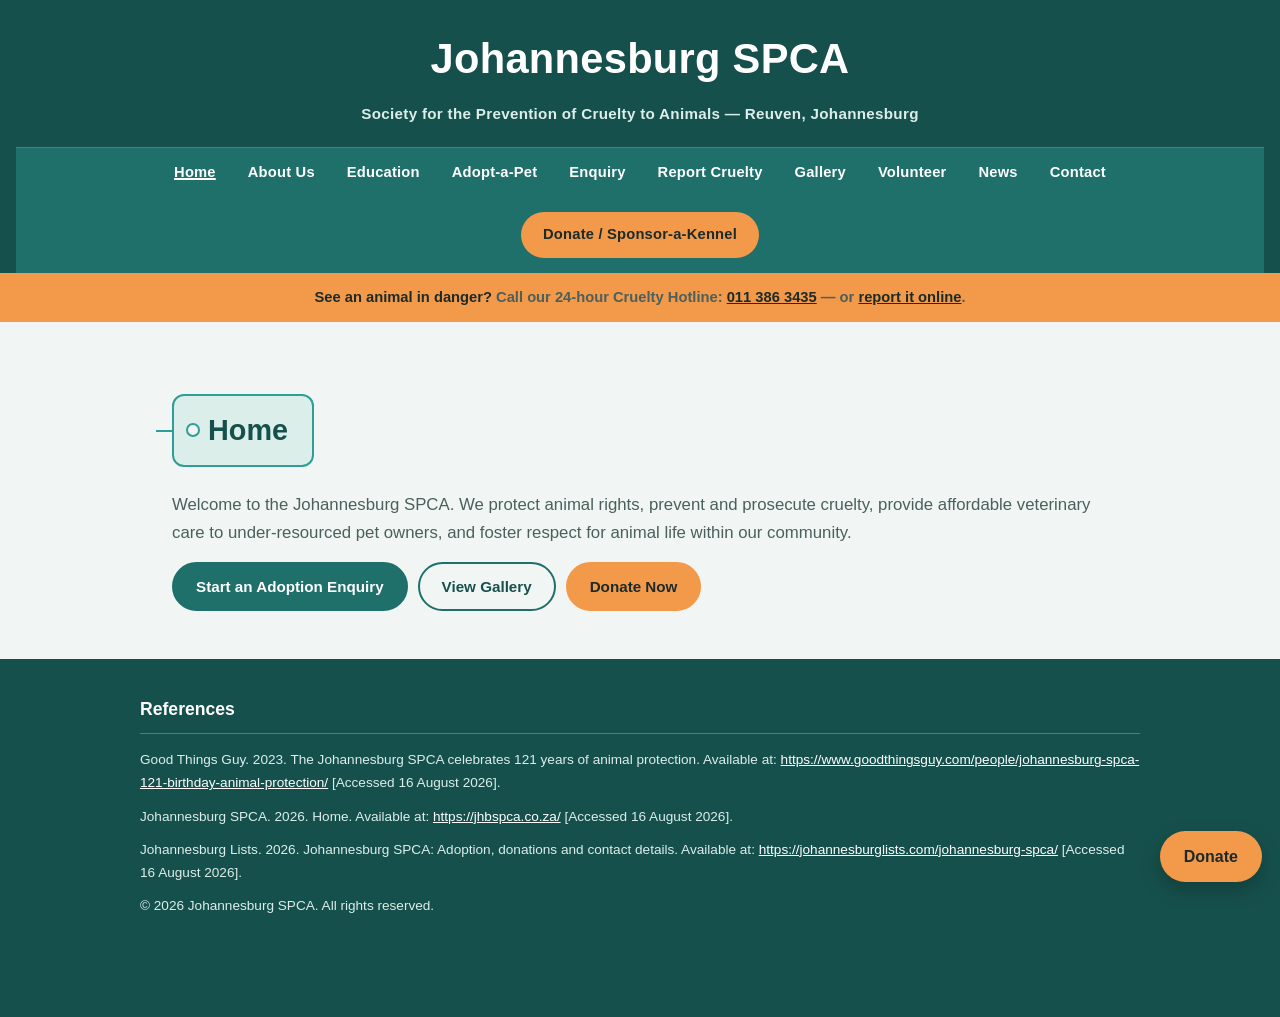
==== commit 3abcdedb: "Add files via upload" ====
--- a/index.html
+++ b/index.html
@@ -4,34 +4,44 @@
 <meta charset="UTF-8">
 <meta name="viewport" content="width=device-width, initial-scale=1.0">
 <link rel="stylesheet" href="style.css">
-<title>Johannesburg SPCA</title>
+<title>Johannesburg SPCA | Animal Rescue, Adoption & Cruelty Reporting</title>
+<meta name="description" content="Adopt a pet, report animal cruelty, donate or volunteer. The Johannesburg SPCA has protected animals since 1902.">
+<meta name="robots" content="index, follow">
+<meta http-equiv="Content-Security-Policy" content="default-src 'self'; script-src 'self' https://unpkg.com; style-src 'self' 'unsafe-inline' https://unpkg.com https://fonts.googleapis.com; font-src https://fonts.gstatic.com; img-src 'self' data: https://*.tile.openstreetmap.org https://unpkg.com; connect-src 'self'; frame-ancestors 'self'; base-uri 'self'; form-action 'self' mailto:">
+<meta name="referrer" content="strict-origin-when-cross-origin">
+<link rel="canonical" href="https://YOUR-USERNAME.github.io/Johannesburg-SPCA-Website/">
+<meta property="og:title" content="Johannesburg SPCA | Animal Rescue, Adoption & Cruelty Reporting">
+<meta property="og:description" content="Adopt a pet, report animal cruelty, donate or volunteer. The Johannesburg SPCA has protected animals since 1902.">
+<meta property="og:type" content="website">
+<meta property="og:image" content="https://YOUR-USERNAME.github.io/Johannesburg-SPCA-Website/JOHANNESBURG SPCA/gallery-2.jpg">
 </head>
-<body>
+<body data-page="index">
 
 <header>
 <h1>Johannesburg SPCA</h1>
 <p>Society for the Prevention of Cruelty to Animals — Reuven, Johannesburg</p>
 <nav>
 <ul>
-<li><a href="#home">Home</a></li>
-<li><a href="#about">About Us</a></li>
-<li><a href="#education">Education</a></li>
-<li><a href="#adopt">Adopt-a-Pet</a></li>
-<li><a href="#cruelty">Report Cruelty</a></li>
-<li><a href="#gallery">Gallery</a></li>
-<li><a href="#volunteer">Volunteer</a></li>
-<li><a href="#news">News</a></li>
-<li><a href="#contact">Contact</a></li>
-<li><a href="#donate">Donate / Sponsor-a-Kennel</a></li>
+<li><a href="index.html" aria-current="page">Home</a></li>
+<li><a href="about.html" >About Us</a></li>
+<li><a href="education.html">Education</a></li>
+<li><a href="adopt.html">Adopt-a-Pet</a></li>
+<li><a href="enquiry.html">Enquiry</a></li>
+<li><a href="cruelty.html">Report Cruelty</a></li>
+<li><a href="gallery.html">Gallery</a></li>
+<li><a href="volunteer.html">Volunteer</a></li>
+<li><a href="news.html">News</a></li>
+<li><a href="contact.html">Contact</a></li>
+<li><a href="donate.html">Donate / Sponsor-a-Kennel</a></li>
 </ul>
 </nav>
 </header>
 
 <!-- Cruelty report is kept visible above the fold, per the design brief -->
- 
+
 <div class="cruelty-banner">
 <p><strong>See an animal in danger?</strong> Call our 24-hour Cruelty Hotline:
-<a href="tel:0113863435">011 386 3435</a> — or <a href="#cruelty">report it online</a>.</p>
+<a href="tel:0113863435">011 386 3435</a> — or <a href="cruelty.html">report it online</a>.</p>
 </div>
 
 <main>
@@ -48,297 +58,11 @@
 </div>
 </section>
 
-<section id="about">
-<h2>About Us</h2>
-
-<h3>Our Story</h3>
-<p>The Johannesburg Society for the Prevention of Cruelty to Animals (JSPCA) was established
-in 1902 and is one of the largest animal welfare organisations in the country.</p>
-
-<p>Some interesting facts about us:</p>
-<ul>
-<li>We operate as Johannesburg's official city pound, and accept all stray, abandoned,
-abused and confiscated animals.</li>
-<li>We have a very active education and outreach programme.</li>
-<li>We assist people who would like to adopt a pet from the JSPCA and have a special
-meet-and-greet area for this purpose.</li>
-<li>We do pre-adoption home checks to make sure that all adopted animals are going to
-safe and loving homes.</li>
-<li>SPCAs are obligated by law to admit any animal brought in. No animal may be turned away.</li>
-</ul>
-
-<h3>Our Team</h3>
-<p>The Johannesburg SPCA is based in the suburb of Reuven, in the south of Johannesburg,
-where our offices, kennels, inspectorate and administration are situated. Our dedicated
-team works hard to protect animals, to improve animal welfare standards, to educate local
-communities about animal care, and to re-home stray and abandoned dogs and cats. We also
-monitor the treatment and well-being of working animals, farm animals and wild animals.</p>
-
-<p>Members of our staff are on standby 24 hours a day to accept strays or stray injured
-animals and to attend to emergencies.</p>
-
-<p>Our inspectors monitor and promote the welfare of animals in our area.</p>
-
-<h3>Mission and Values</h3>
-<p>The JSPCA (Johannesburg Society for the Prevention of Cruelty to Animals) believes that
-the value of animals exceeds economic measure. We share this world with animals and they
-are entitled to legal, moral and ethical consideration and protection. We fight to obtain
-rights for them and we fight to enforce these rights. The JSPCA is committed to the
-well-being of all animals in this region.</p>
-
-<p>We believe in cultivating a community with an awareness of animals and respect for all
-living creatures.</p>
-
-<h3>Funding</h3>
-<p>The JSPCA is a registered non-profit organisation (NPO: 000-559) and Public Benefit
-Organisation (PBO 13/00/00/621). The society receives no government funding and relies on
-the support of caring and compassionate individuals and corporates to continue operating.
-We depend on corporate sponsorships, donations and bequests to fund our work. We welcome
-all contributions in all forms.</p>
-
-<h3>Facilities</h3>
-<p>The JSPCA is located in Booysens, Johannesburg. We are fortunate to have 127 dog kennels,
-30 cat kennels as well as kennels for boarding by the public. We have a farm animal field
-with stables that house our rescued farm animals. Other facilities on our site include:</p>
-<ul>
-<li>Store</li>
-<li>Charity shop</li>
-<li>Kennels for boarding</li>
-<li>Animal hospital for sterilisation</li>
-</ul>
-
-<h3>Who We Serve</h3>
-<ul>
-<li>Pet adopters</li>
-<li>Individuals reporting cruelty</li>
-<li>Donors (private and corporate)</li>
-<li>Monthly sponsors</li>
-<li>Volunteers</li>
-<li>Schools participating in our education programme</li>
-</ul>
-</section>
-
-<section id="education">
-<h2>Education Programme</h2>
-<p>Our education programme works with schools to teach children about animal welfare,
-responsible pet ownership, and kindness towards animals, helping to build a more
-compassionate community for the future.</p>
-<p>We run classroom talks, shelter visits, and holiday workshops for learners, and provide
-teachers with resources to keep animal welfare part of the conversation year-round.</p>
-<a class="btn" href="#contact">Book a School Visit</a>
-</section>
-
-<section id="adopt">
-<h2>Adopt-a-Pet</h2>
-<p>Browse our animals available for adoption below. Use the search and filter options to
-find a pet that matches your home and lifestyle — every adoption includes a meet-and-greet
-and a pre-adoption home check.</p>
-
-<form class="filter-form">
-<div class="field-row">
-<div>
-<label for="search">Search by name</label>
-<input type="text" id="search" name="search" placeholder="e.g. Buddy">
-</div>
-<div>
-<label for="type">Animal Type</label>
-<select id="type" name="type">
-<option value="dog">Dog</option>
-<option value="cat">Cat</option>
-<option value="other">Other</option>
-</select>
-</div>
-<div>
-<label for="age">Age</label>
-<select id="age" name="age">
-<option value="puppy_kitten">Puppy / Kitten</option>
-<option value="young">Young</option>
-<option value="adult">Adult</option>
-<option value="senior">Senior</option>
-</select>
-</div>
-</div>
-<button type="submit" class="btn btn-primary">Search</button>
-</form>
-
-<div class="adopt-grid">
-<div class="adopt-card">
-<img src="JOHANNESBURG SPCA/gallery-2.jpg" alt="Buddy, a dog available for adoption" loading="lazy">
-<h4>New Home for Buddy</h4>
-<p>New Home a dog</p>
-<a class="btn btn-small" href="#adopt-form">Enquire about Buddy</a>
-</div>
-<div class="adopt-card">
-<img src="JOHANNESBURG SPCA/gallery-1.jpg" alt="Whiskers, a cat available for adoption" loading="lazy">
-<h4>Stray Dogs</h4>
-<p>Dog · 1 year</p>
-<a class="btn btn-small" href="#adopt-form">Enquire about Stray Dogs</a>
-</div>
-<div class="adopt-card">
-<img src="JOHANNESBURG SPCA/gallery-3.jpg" alt="Rex, a dog available for adoption" loading="lazy">
-<h4>Feeding the kitties</h4>
-<p>Staff Feeding the katties</p>
-<a class="btn btn-small" href="#adopt-form">Enquire about Kitties</a>
-</div>
-</div>
-
-<h3 id="adopt-form">Online Adoption Enquiry Form</h3>
-<form>
-<label for="fullname">Full Name</label>
-<input type="text" id="fullname" name="fullname">
-
-<label for="email">Email</label>
-<input type="email" id="email" name="email">
-
-<label for="phone">Phone Number</label>
-<input type="tel" id="phone" name="phone">
-
-<label for="animal">Animal of Interest</label>
-<input type="text" id="animal" name="animal">
-
-<label for="message">Message</label>
-<textarea id="message" name="message" rows="4"></textarea>
-
-<button type="submit" class="btn btn-primary">Submit Enquiry</button>
-</form>
-</section>
-
-<section id="cruelty">
-<h2>Report Cruelty</h2>
-<p>If you witness animal cruelty, please report it immediately. Our inspectors are
-available 24 hours a day.</p>
-<p class="hotline"><strong>24-Hour Cruelty Hotline:</strong> <a href="tel:0113863435">011 386 3435</a></p>
-
-<h3>Online Cruelty Report Form</h3>
-<form>
-<label for="rname">Your Name (optional)</label>
-<input type="text" id="rname" name="rname">
-
-<label for="rcontact">Contact Number</label>
-<input type="tel" id="rcontact" name="rcontact">
-
-<label for="rlocation">Location of Incident</label>
-<input type="text" id="rlocation" name="rlocation">
-
-<label for="rdetails">Details of Cruelty</label>
-<textarea id="rdetails" name="rdetails" rows="4"></textarea>
-
-<button type="submit" class="btn btn-orange">Submit Report</button>
-</form>
-</section>
-
-<section id="gallery">
-<h2>Gallery</h2>
-<p>A look at the animals, staff, and volunteers who make up the Johannesburg SPCA.</p>
-
-<div class="gallery-grid">
-<figure>
-<img src="JOHANNESBURG SPCA/gallery-1.jpg" alt="Dog resting in a JSPCA kennel" loading="lazy">
-<figcaption>STRAY DOGS.</figcaption>
-</figure>
-
-<figure>
-<img src="JOHANNESBURG SPCA/gallery-2.jpg" alt="Cat being examined by a JSPCA veterinarian" loading="lazy">
-<figcaption>HAPPY ENDING ON ADOPTION DAY.</figcaption>
-</figure>
-
-<figure>
-<img src="JOHANNESBURG SPCA/gallery-3.jpg" alt="JSPCA inspector on a cruelty response call" loading="lazy">
-<figcaption>STAFF FEEDING OUR KITTIES.</figcaption>
-</figure>
-
-<figure>
-<img src="JOHANNESBURG SPCA/gallery-4.jpg" alt="Volunteers feeding animals at the shelter" loading="lazy">
-<figcaption>Volunteers helping care for our animals.</figcaption>
-</figure>
-</div>
-</section>
-
-<section id="volunteer">
-<h2>Volunteer Sign-Up</h2>
-<p>Join our team of volunteers and help support our shelter, events, and community
-outreach programmes.</p>
-<form>
-<label for="vname">Full Name</label>
-<input type="text" id="vname" name="vname">
-
-<label for="vemail">Email</label>
-<input type="email" id="vemail" name="vemail">
-
-<label for="vphone">Phone Number</label>
-<input type="tel" id="vphone" name="vphone">
-
-<label for="vavailability">Availability</label>
-<textarea id="vavailability" name="vavailability" rows="3"></textarea>
-
-<button type="submit" class="btn btn-primary">Sign Up</button>
-</form>
-</section>
-
-<section id="news">
-<h2>News / Blog</h2>
-<article class="news-card">
-<h3>The Johannesburg SPCA Celebrates 121 Years of Animal Protection</h3>
-<p>Read about the milestones and history behind more than a century of animal
-welfare work in Johannesburg.</p>
-<a class="btn btn-small" href="#">Read More</a>
-</article>
-<article class="news-card">
-<h3>Adoption Drive Success</h3>
-<p>Highlights from our latest adoption drive and the animals who found new homes.</p>
-<a class="btn btn-small" href="#">Read More</a>
-</article>
-</section>
-
-<section id="contact">
-<h2>Contact Us</h2>
-<p><strong>Address:</strong> Reuven, Johannesburg, South Africa</p>
-<p><strong>Cruelty Hotline (24-hour):</strong> <a href="tel:0113863435">011 386 3435</a></p>
-<p><strong>Email:</strong> <a href="mailto:info@jhbspca.co.za">info@jhbspca.co.za</a></p>
-
-<div class="map-wrap">
-<iframe
-src="https://www.google.com/maps?q=Johannesburg+SPCA,+Reuven,+Johannesburg&output=embed"
-width="100%"
-height="320"
-style="border:0"
-allowfullscreen
-loading="lazy">
-</iframe>
-</div>
-</section>
-
-<section id="donate">
-<h2>Donate / Sponsor-a-Kennel</h2>
-<p>The JSPCA relies entirely on donations, sponsorships, and volunteers. Your
-contribution helps us continue our shelter, veterinary clinic, and cruelty
-inspection services.</p>
-
-<h3>Donation Options</h3>
-<form>
-<label class="radio-label">
-<input type="radio" name="donationtype" value="once-off"> Once-off Donation
-</label>
-<label class="radio-label">
-<input type="radio" name="donationtype" value="recurring"> Recurring Monthly Donation
-</label>
-<label class="radio-label">
-<input type="radio" name="donationtype" value="sponsor-kennel"> Sponsor-a-Kennel
-</label>
-
-<label for="amount">Amount (R)</label>
-<input type="number" id="amount" name="amount">
-
-<button type="submit" class="btn btn-orange">Donate Now</button>
-</form>
-<p><em>Secure payments processed via Pay Fast.</em></p>
-</section>
-
 </main>
 
 <!-- Sticky floating donate button, always reachable while scrolling -->
 
-<a href="#donate" class="donate-float">Donate</a>
+<a href="donate.html" class="donate-float">Donate</a>
 
 <footer>
 <h3>References</h3>
@@ -361,5 +85,6 @@
 <p>&copy; 2026 Johannesburg SPCA. All rights reserved.</p>
 </footer>
 
+<script src="script.js" defer></script>
 </body>
-</html>+</html>
--- a/style.css
+++ b/style.css
@@ -1,12 +1,24 @@
 /* ==========================================================================
-   Johannesburg SPCA — Stylesheet (v2)
+   Johannesburg SPCA — Stylesheet (v3 — Part 2 update)
    Brief alignment:
      Colour   — teal/turquoise for trust & calm, soft orange for urgent actions
      Type     — rounded sans-serif (Poppins) headings, clear sans-serif (Open Sans) body
      Layout   — card-based, mobile-first grid, sticky donate button, ample white space
      UX       — large tap targets, cruelty report visible above the fold,
                 short path from Home to the adoption enquiry form
+     Breakpoints — mobile (default) / tablet 641px-1023px / desktop 1024px+
    Signature — section headers styled as hanging kennel ID tags
+
+   CHANGELOG (Part 2):
+   - Added tablet-specific breakpoint (641px-1023px) so the adopt/gallery grids
+     step from 1 -> 2 -> 3 columns instead of jumping straight to desktop.
+   - Added :active pseudo-class states on all buttons and nav links (was only
+     :hover and :focus-visible before).
+   - Added .stats-row component for the homepage stat cards (Animals rescued /
+     Years active / Monthly sponsors) shown in the wireframe.
+   - Added .process-steps and .fee-table components for the Adopt page content.
+   - Added .contact-details component for the expanded Contact page info.
+   - Added .help-list component for the Donate page's ways-to-help content.
    ========================================================================== */
 
 @import url('https://fonts.googleapis.com/css2?family=Poppins:wght@500;600;700&family=Open+Sans:wght@400;600;700&display=swap');
@@ -75,7 +87,7 @@
   margin: 24px 0;
 }
 
-@media (min-width: 640px) {
+@media (min-width: 641px) {
   section { padding: 44px clamp(24px, 5vw, 56px); margin: 32px 0; }
 }
 
@@ -131,17 +143,20 @@
   letter-spacing: 0.2px;
 }
 nav a:hover { background: rgba(255,255,255,0.12); text-decoration: none; }
+nav a:active { background: rgba(255,255,255,0.22); }
+nav a[aria-current="page"] { text-decoration: underline; text-decoration-thickness: 2px; }
 
 /* pull Donate out as the sticky call-to-action in the nav */
 
-nav a[href="#donate"] {
+nav a[href*="donate.html"] {
   background: var(--orange);
   color: var(--ink);
   border-radius: 999px;
   margin: 7px 6px;
   padding: 10px 22px;
 }
-nav a[href="#donate"]:hover { background: var(--orange-dark); }
+nav a[href*="donate.html"]:hover { background: var(--orange-dark); }
+nav a[href*="donate.html"]:active { background: var(--orange-dark); }
 
 /* ---------- Cruelty banner — kept above the fold ---------- */
 
@@ -229,12 +244,16 @@
   color: var(--teal-deep);
   background: transparent;
   cursor: pointer;
+  transition: background 0.15s ease, transform 0.1s ease;
 }
 .btn:hover { background: var(--teal); color: #fff; text-decoration: none; }
+.btn:active { transform: scale(0.97); }
 .btn-primary { background: var(--teal); color: #fff; }
 .btn-primary:hover { background: var(--teal-deep); }
+.btn-primary:active { background: var(--teal-deep); }
 .btn-orange { background: var(--orange); border-color: var(--orange); color: var(--ink); }
 .btn-orange:hover { background: var(--orange-dark); border-color: var(--orange-dark); }
+.btn-orange:active { background: var(--orange-dark); }
 .btn-small { min-height: 40px; padding: 8px 16px; font-size: 0.85rem; }
 
 .button-row { display: flex; flex-wrap: wrap; gap: 10px; margin-top: 8px; }
@@ -243,6 +262,35 @@
 
 #home h2 { font-size: 1.8rem; }
 #home p:first-of-type { font-size: 1.05rem; }
+
+/* ---------- Stat cards (homepage, per wireframe) ---------- */
+
+.stats-row {
+  display: grid;
+  grid-template-columns: 1fr;
+  gap: 14px;
+  margin-top: 20px;
+}
+.stat-card {
+  background: var(--card);
+  border: 1px solid var(--line);
+  border-radius: var(--radius);
+  box-shadow: var(--shadow);
+  padding: 18px;
+  text-align: center;
+}
+.stat-card .stat-number {
+  display: block;
+  font-family: var(--font-display);
+  font-weight: 700;
+  font-size: 1.8rem;
+  color: var(--teal-deep);
+}
+.stat-card .stat-label {
+  font-size: 0.85rem;
+  color: var(--ink-soft);
+  font-weight: 600;
+}
 
 /* ---------- Card-based grids (Adopt / Gallery / News) ---------- */
 
@@ -253,9 +301,19 @@
   gap: 20px;
   margin-top: 16px;
 }
-@media (min-width: 560px) {
+
+/* Tablet: step to 2 columns before jumping to desktop's 3+ */
+@media (min-width: 641px) and (max-width: 1023px) {
   .adopt-grid,
-  .gallery-grid { grid-template-columns: repeat(auto-fit, minmax(220px, 1fr)); }
+  .gallery-grid,
+  .stats-row { grid-template-columns: repeat(2, 1fr); }
+}
+
+/* Desktop: full multi-column layout */
+@media (min-width: 1024px) {
+  .adopt-grid,
+  .gallery-grid { grid-template-columns: repeat(3, 1fr); }
+  .stats-row { grid-template-columns: repeat(3, 1fr); }
 }
 
 .adopt-card {
@@ -296,6 +354,75 @@
 }
 .news-card:last-child { margin-bottom: 0; }
 
+/* ---------- Adopt page — fees + process (from research doc) ---------- */
+
+.fee-table {
+  width: 100%;
+  border-collapse: collapse;
+  margin: 14px 0 22px;
+  background: var(--mint-bg);
+  border: 1px solid var(--line);
+  border-radius: var(--radius);
+  overflow: hidden;
+}
+.fee-table th,
+.fee-table td {
+  padding: 12px 16px;
+  text-align: left;
+  border-bottom: 1px solid var(--line);
+}
+.fee-table th {
+  font-family: var(--font-display);
+  color: var(--teal-deep);
+  background: var(--teal-tint);
+}
+.fee-table tr:last-child td { border-bottom: none; }
+
+.process-steps {
+  padding-left: 0;
+  counter-reset: step;
+  list-style: none;
+}
+.process-steps li {
+  counter-increment: step;
+  position: relative;
+  padding-left: 40px;
+  margin-bottom: 14px;
+}
+.process-steps li::before {
+  content: counter(step);
+  position: absolute;
+  left: 0;
+  top: 0;
+  width: 26px;
+  height: 26px;
+  border-radius: 50%;
+  background: var(--turquoise);
+  color: #fff;
+  font-family: var(--font-display);
+  font-weight: 700;
+  font-size: 0.85rem;
+  display: flex;
+  align-items: center;
+  justify-content: center;
+}
+
+/* ---------- Donate page — ways to help (from research doc) ---------- */
+
+.help-list {
+  list-style: none;
+  padding-left: 0;
+  margin: 0 0 20px;
+}
+.help-list li {
+  background: var(--mint-bg);
+  border: 1px solid var(--line);
+  border-left: 4px solid var(--orange);
+  border-radius: 10px;
+  padding: 14px 16px;
+  margin-bottom: 12px;
+}
+
 /* ---------- Filter form (Adopt-a-Pet search) ---------- */
 
 .filter-form {
@@ -311,7 +438,7 @@
   gap: 14px;
   margin-bottom: 14px;
 }
-@media (min-width: 640px) {
+@media (min-width: 641px) {
   .field-row { grid-template-columns: repeat(3, 1fr); }
 }
 .field-row label { display: block; font-weight: 700; margin-bottom: 6px; }
@@ -351,9 +478,11 @@
   font-size: 0.95rem;
   background: #fff;
   color: var(--ink);
+  transition: border-color 0.15s ease;
 }
 textarea { min-height: 96px; }
 input:focus, select:focus, textarea:focus { border-color: var(--turquoise); }
+input:active, select:active, textarea:active { border-color: var(--teal); }
 
 button[type="submit"] { margin-top: 14px; width: 100%; }
 @media (min-width: 480px) { button[type="submit"] { width: auto; } }
@@ -363,8 +492,17 @@
 
 #donate em { display: block; margin-top: 10px; color: var(--ink-soft); font-size: 0.9rem; }
 
-/* ---------- Contact / map ---------- */
-
+/* ---------- Contact page — details + map ---------- */
+
+.contact-details {
+  display: grid;
+  grid-template-columns: 1fr;
+  gap: 4px;
+  margin-bottom: 18px;
+}
+@media (min-width: 641px) {
+  .contact-details { grid-template-columns: 1fr 1fr; gap: 10px 24px; }
+}
 #contact p strong { color: var(--teal-deep); }
 .map-wrap {
   margin-top: 18px;
@@ -390,8 +528,10 @@
   font-weight: 700;
   border-radius: 999px;
   box-shadow: 0 8px 20px rgba(0,0,0,0.22);
+  transition: background 0.15s ease;
 }
 .donate-float:hover { background: var(--orange-dark); text-decoration: none; }
+.donate-float:active { background: var(--orange-dark); transform: scale(0.97); }
 
 /* ---------- Footer ---------- */
 
@@ -417,9 +557,43 @@
 }
 footer a { color: #fff; text-decoration: underline; }
 
-/* ---------- Responsive tweaks ---------- */
-
-@media (max-width: 560px) {
+/* ---------- Responsive tweaks (mobile) ---------- */
+
+@media (max-width: 640px) {
   nav ul { justify-content: flex-start; }
   h2 { font-size: 1.3rem; padding: 8px 18px 8px 30px; }
-}+}
+
+/* ---------- Responsive tweaks (tablet) ---------- */
+
+@media (min-width: 641px) and (max-width: 1023px) {
+  main { padding: 0 28px; }
+  header h1 { font-size: 2.1rem; }
+}
+
+/* ---------- Responsive tweaks (desktop) ---------- */
+
+@media (min-width: 1024px) {
+  main { padding: 0 32px; }
+  form:not(.filter-form) { max-width: 520px; }
+}
+
+/* ===== Part 3 additions ===== */
+.field-error { display: block; color: #B3261E; font-size: .875rem; margin-top: .25rem; }
+input[aria-invalid="true"], select[aria-invalid="true"], textarea[aria-invalid="true"] { border-color: #B3261E; }
+.result-box { margin-top: 1.25rem; padding: 1rem 1.25rem; background: var(--teal-tint); border-left: 5px solid var(--teal); border-radius: var(--radius); animation: fade-in .4s ease; }
+@keyframes fade-in { from { opacity: 0; transform: translateY(8px); } to { opacity: 1; transform: none; } }
+#map { height: 320px; border-radius: var(--radius); overflow: hidden; margin: 1rem 0 1.5rem; }
+.accordion { max-width: 42rem; }
+.acc-btn { width: 100%; text-align: left; background: var(--card); border: 1px solid var(--line); padding: .85rem 1rem; margin-top: .5rem; min-height: var(--tap); font: 600 1rem var(--font-body); color: var(--teal-deep); border-radius: 10px; cursor: pointer; }
+.acc-btn::after { content: '+'; float: right; transition: transform .25s; }
+.acc-btn[aria-expanded="true"]::after { content: '–'; }
+.acc-btn:hover, .acc-btn:focus-visible { background: var(--teal-tint); }
+.acc-panel { padding: .5rem 1rem 1rem; background: var(--card); border: 1px solid var(--line); border-top: 0; border-radius: 0 0 10px 10px; }
+.gallery-grid img { transition: transform .3s; }
+.gallery-grid img:hover, .gallery-grid img:focus-visible { transform: scale(1.03); }
+.lightbox { position: fixed; inset: 0; z-index: 1000; background: rgba(10, 25, 24, .88); display: flex; flex-direction: column; align-items: center; justify-content: center; padding: 1rem; color: #fff; animation: fade-in .25s ease; }
+.lightbox[hidden] { display: none; }
+.lightbox img { max-width: 92vw; max-height: 78vh; border-radius: 10px; }
+.lb-close { position: absolute; top: .75rem; right: 1rem; font-size: 2.25rem; line-height: 1; background: none; border: 0; color: #fff; cursor: pointer; min-width: var(--tap); min-height: var(--tap); }
+@media (prefers-reduced-motion: reduce) { .result-box, .lightbox { animation: none; } }
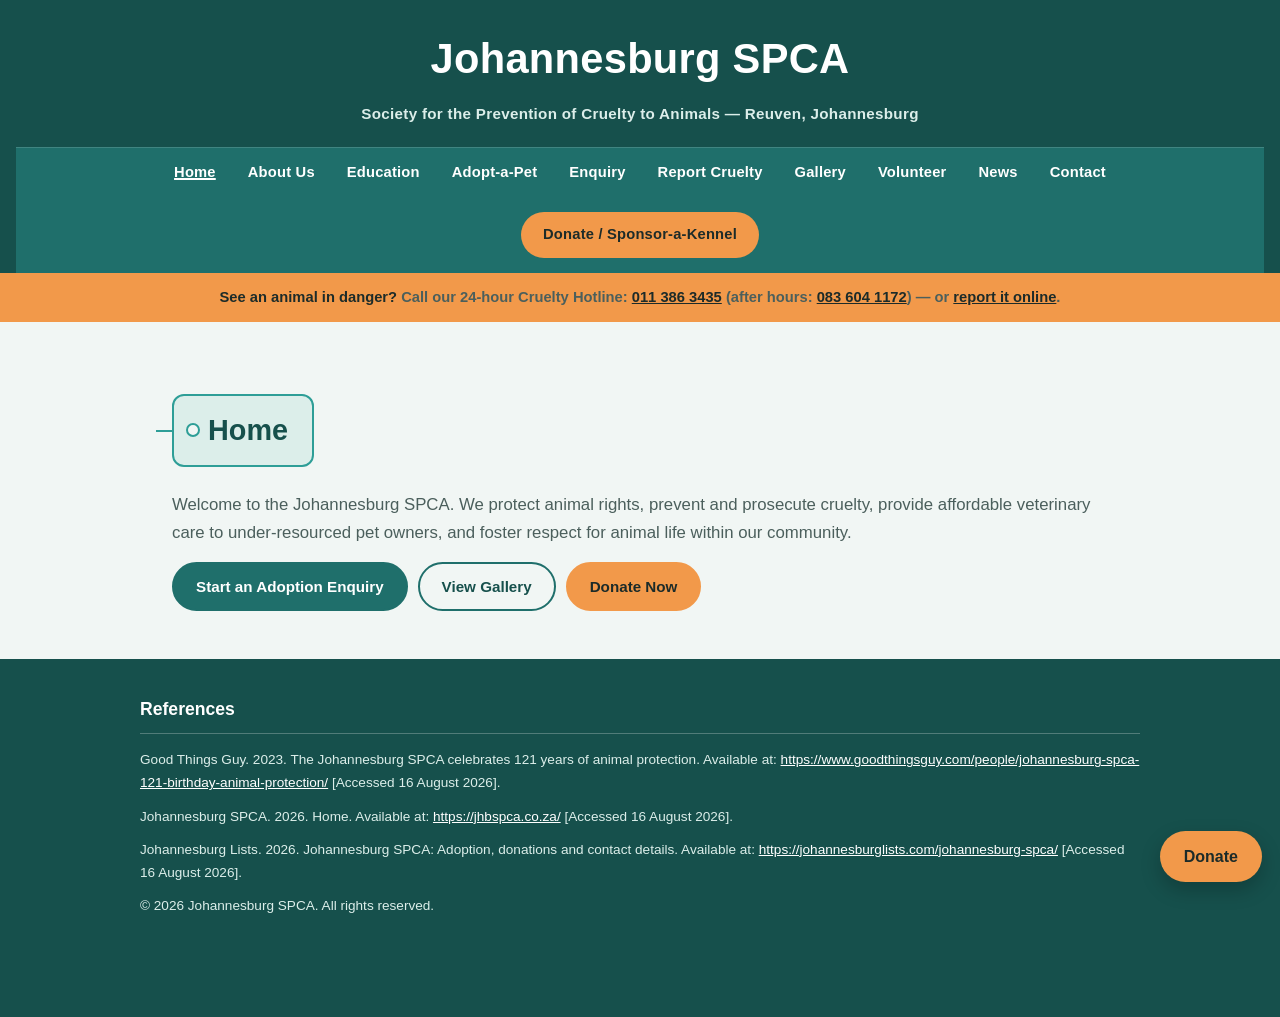
==== commit 20a51f33: "Update URLs in index.html Updated canonical and Open Graph image URLs for the website." ====
--- a/index.html
+++ b/index.html
@@ -7,13 +7,13 @@
 <title>Johannesburg SPCA | Animal Rescue, Adoption & Cruelty Reporting</title>
 <meta name="description" content="Adopt a pet, report animal cruelty, donate or volunteer. The Johannesburg SPCA has protected animals since 1902.">
 <meta name="robots" content="index, follow">
-<meta http-equiv="Content-Security-Policy" content="default-src 'self'; script-src 'self' https://unpkg.com; style-src 'self' 'unsafe-inline' https://unpkg.com https://fonts.googleapis.com; font-src https://fonts.gstatic.com; img-src 'self' data: https://*.tile.openstreetmap.org https://unpkg.com; connect-src 'self'; frame-ancestors 'self'; base-uri 'self'; form-action 'self' mailto:">
+<meta http-equiv="Content-Security-Policy" content="default-src 'self'; script-src 'self' https://unpkg.com; style-src 'self' 'unsafe-inline' https://unpkg.com https://fonts.googleapis.com; font-src https://fonts.gstatic.com; img-src 'self' data: https://*.tile.openstreetmap.org https://unpkg.com; connect-src 'self'; base-uri 'self'; form-action 'self' mailto:">
 <meta name="referrer" content="strict-origin-when-cross-origin">
-<link rel="canonical" href="https://YOUR-USERNAME.github.io/Johannesburg-SPCA-Website/">
+<link rel="canonical" href="https://johannesburganimalrescue.netlify.app/">
 <meta property="og:title" content="Johannesburg SPCA | Animal Rescue, Adoption & Cruelty Reporting">
 <meta property="og:description" content="Adopt a pet, report animal cruelty, donate or volunteer. The Johannesburg SPCA has protected animals since 1902.">
 <meta property="og:type" content="website">
-<meta property="og:image" content="https://YOUR-USERNAME.github.io/Johannesburg-SPCA-Website/JOHANNESBURG SPCA/gallery-2.jpg">
+<meta property="og:image" content="https://johannesburganimalrescue.netlify.app/images/adoption-day-happy-ending.jpg">
 </head>
 <body data-page="index">
 
@@ -41,7 +41,7 @@
 
 <div class="cruelty-banner">
 <p><strong>See an animal in danger?</strong> Call our 24-hour Cruelty Hotline:
-<a href="tel:0113863435">011 386 3435</a> — or <a href="cruelty.html">report it online</a>.</p>
+<a href="tel:0113863435">011 386 3435</a> (after hours: <a href="tel:0836041172">083 604 1172</a>) — or <a href="cruelty.html">report it online</a>.</p>
 </div>
 
 <main>
